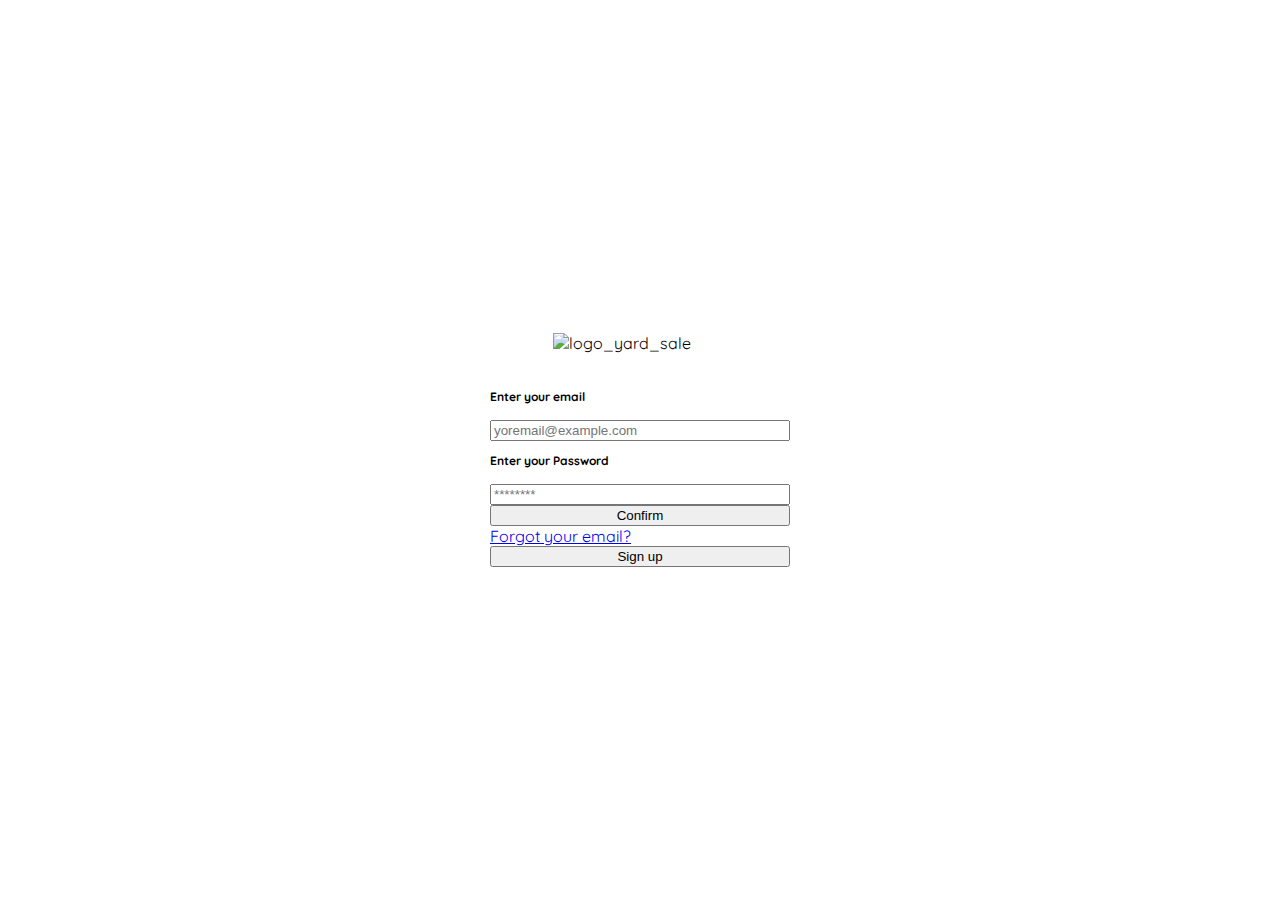
==== login.html @ 8b9a7d7a "adding login interface" ====
<!DOCTYPE html>
<html lang="en">
<head>
    <meta charset="UTF-8">
    <meta http-equiv="X-UA-Compatible" content="IE=edge">
    <meta name="viewport" content="width=device-width, initial-scale=1.0">
    <title>Document</title>
    <link rel="stylesheet" href="styles.css" />
    <link rel="preconnect" href="https://fonts.googleapis.com">
    <link rel="preconnect" href="https://fonts.gstatic.com" crossorigin>
    <link href="https://fonts.googleapis.com/css2?family=Quicksand:wght@300;500;700&display=swap" rel="stylesheet"> 
</head>
<body>
    <div class="login">
        <div class="form">
            <img src="Platzi_YardSale_Logos/logo_yard_sale.svg" alt="logo_yard_sale" class="logo">
            
            <form action="/" class="displayer">
                <label for="email" class="label">
                    Enter your email
                </label>
                <input type="email" id="email" placeholder="yoremail@example.com" class="input input-email">

                <label for="new-password" class="label">
                    Enter your Password
                </label>
                <input type="password"id="new-password" placeholder="********" class="input input-password">

                <input type="submit" value="Confirm" class="primary-button login-button">
                
                <a href="/" class="forgot"> Forgot your email?</a>

                <input type="submit" value="Sign up" class="secondary-button singup-button">
            </form>
        </div>
    </div>
</body>
</html>
---- styles.css ----
:root {
    --Verylightpink: #C7C7C7;
    --Textinputfield: #F7F7F7;
    --HospitalGreen: #ACD982;
    --White: #FFFFFF;
    --Black: #000000;
    --sm: 12px;
    --md: 16px;
    --lg: 24px;
}

body {
    font-family: 'Quicksand', sans-serif;
    margin: 0;
}

.login {
    height: 100vh;
    width: 100%;
    display: grid;
    place-items: center;
}

.form {
    display: grid;
    grid-template-rows: auto 1fr auto;
    width: 300px;
}

.logo {
    width: 175px;
    margin-bottom: 24px;
    justify-self: center;
}

.title {
    font-weight: 700;
    font-size: var(--lg);
    text-align: center;
    margin-bottom: 16px;
}

.subtitle {
    font-weight: 300;
    font-size: var(--md);
    color: var(--Verylightpink);
    margin-top: 0;
    margin-bottom: 20px;
    text-align: center;
}

.displayer {
    display: flex;
    flex-direction: column;
}

.label {
    font-size: var(--sm);
    font-weight: bold;
    margin-bottom: 16px;
    margin-top: 12px;
}
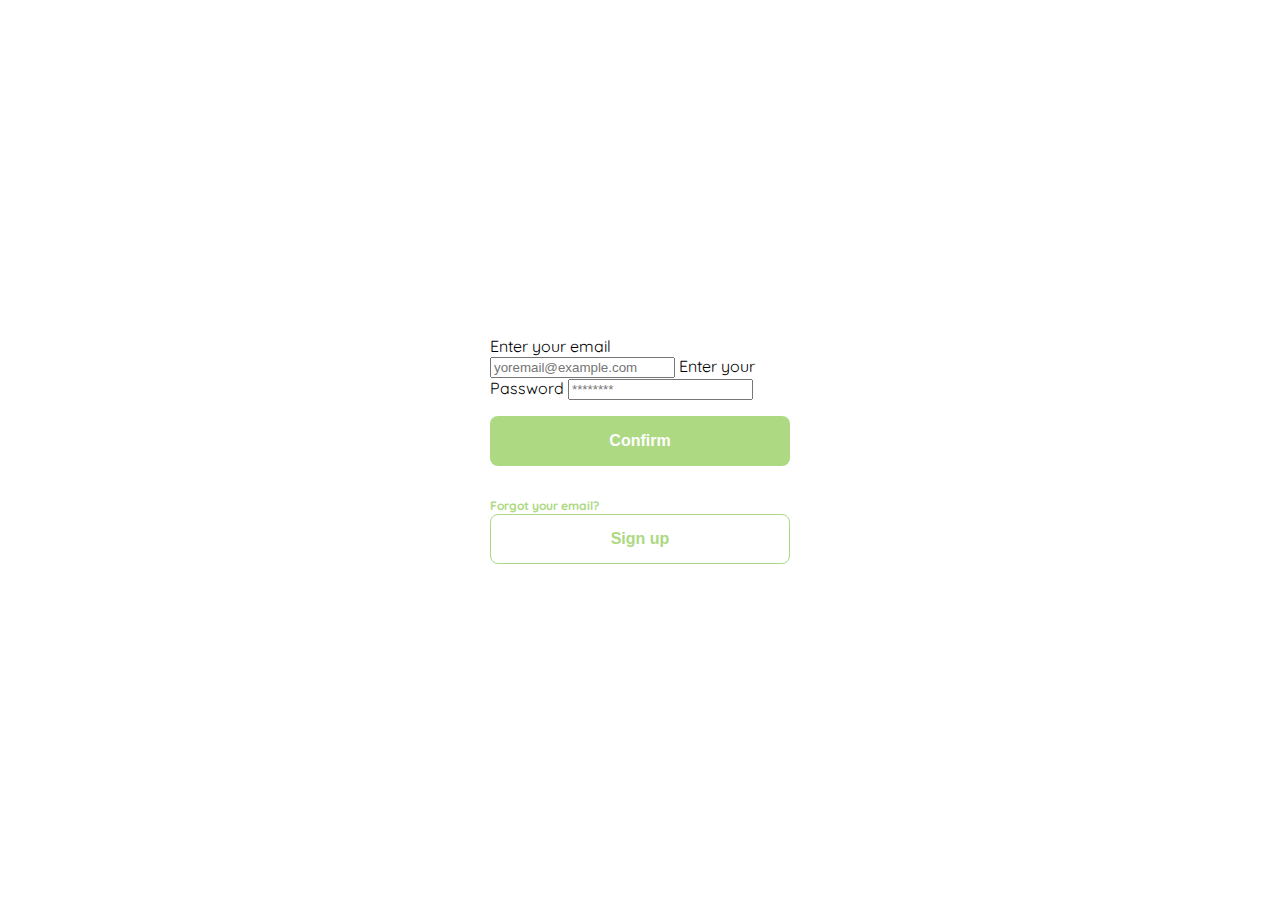
==== commit aa4823ce: "linking styles" ====
--- a/login.html
+++ b/login.html
@@ -5,7 +5,7 @@
     <meta http-equiv="X-UA-Compatible" content="IE=edge">
     <meta name="viewport" content="width=device-width, initial-scale=1.0">
     <title>Document</title>
-    <link rel="stylesheet" href="styles.css" />
+    <link rel="stylesheet" href="loginstyle.css" />
     <link rel="preconnect" href="https://fonts.googleapis.com">
     <link rel="preconnect" href="https://fonts.gstatic.com" crossorigin>
     <link href="https://fonts.googleapis.com/css2?family=Quicksand:wght@300;500;700&display=swap" rel="stylesheet"> 
--- a/loginstyle.css
+++ b/loginstyle.css
@@ -0,0 +1,81 @@
+:root {
+    --Verylightpink: #C7C7C7;
+    --Textinputfield: #F7F7F7;
+    --HospitalGreen: #ACD982;
+    --White: #FFFFFF;
+    --Black: #000000;
+    --sm: 12px;
+    --md: 16px;
+    --lg: 24px;
+}
+
+body {
+    font-family: 'Quicksand', sans-serif;
+    margin: 0;
+}
+
+.login {
+    height: 100vh;
+    width: 100%;
+    display: grid;
+    place-items: center;
+}
+
+.form {
+    display: grid;
+    grid-template-rows: auto 1fr auto;
+    width: 300px;
+    justify-items: center;
+}
+
+.logo {
+    width: 175px;
+    margin-bottom: 24px;
+    justify-self: center;
+    display: none;
+}
+
+.primary-button {
+    background-color: var(--HospitalGreen);
+    color: var(--White);
+    font-weight: bold;
+    font-size: var(--md);
+    border: none;
+    border-radius: 8px;
+    cursor: pointer;
+    height: 50px;
+    width: 100%;
+}
+
+.secondary-button {
+    background-color: var(--White);
+    color: var(--HospitalGreen);
+    font-weight: bold;
+    font-size: var(--md);
+    border: 1px solid var(--HospitalGreen);
+    border-radius: 8px;
+    cursor: pointer;
+    height: 50px;
+    width: 100%;
+}
+
+.forgot {
+    font-size: var(--sm);
+    font-weight: bold;
+    text-decoration: none;
+    color: var(--HospitalGreen);
+    cursor: pointer;
+    text-align: center;
+    border-bottom: 24px;
+}
+.login-button {
+    margin-top: 16px;
+    margin-bottom: 28px;
+}
+
+
+@media (max-width: 640px) {
+    .logo {
+        display: block;
+    }
+}